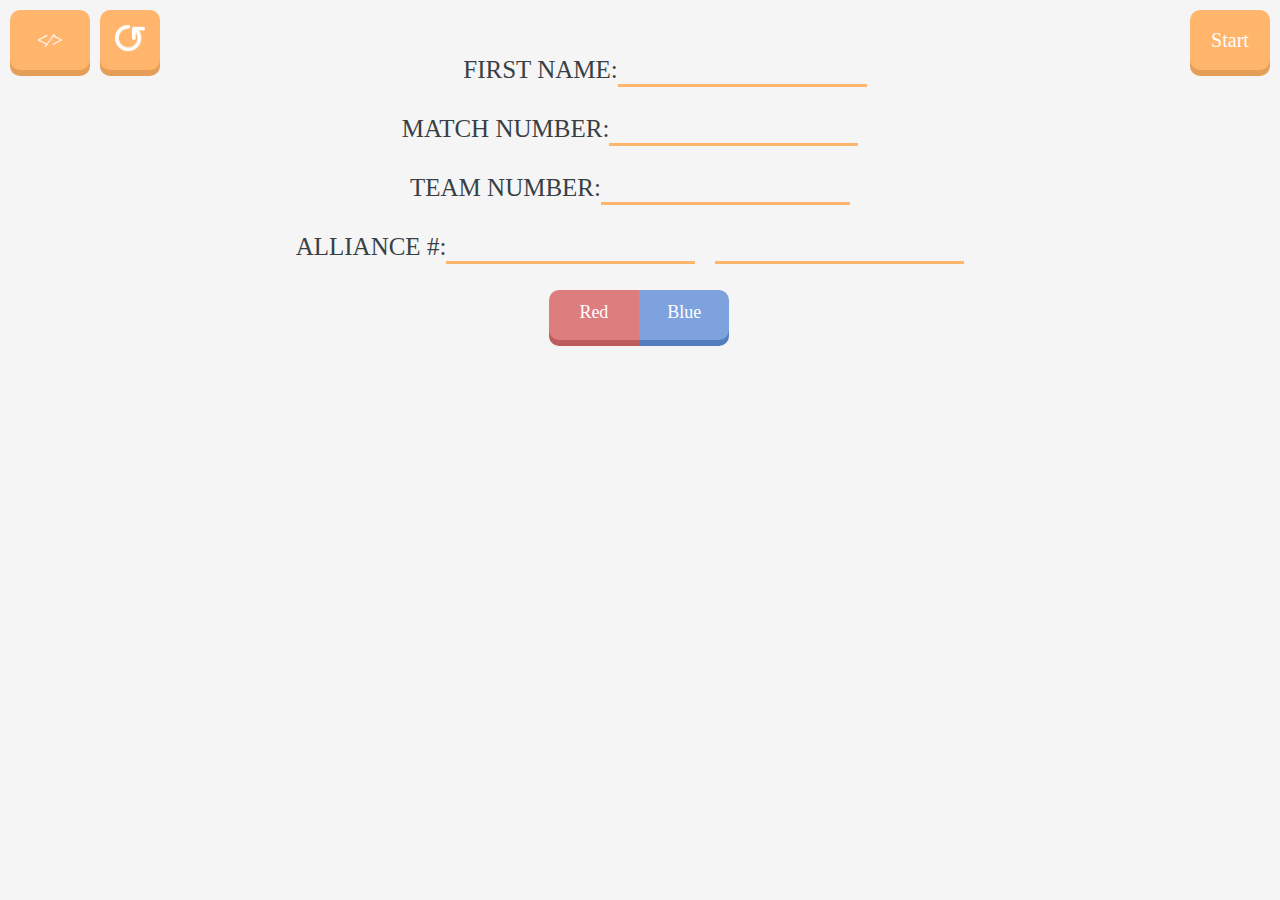
==== index.html @ 091ff0fe "Add files via upload" ====
<!DOCTYPE html>
<html>

<head>

    <link rel="stylesheet" href="style.css">
    <link rel="stylesheet" href="animate.min.css">

    <style>
        .title {
            display: inline-table;
        }

        body {
            text-align: center;
            font-size: 25px;
        }
    </style>
</head>

<body onload="setupInput()">
    <button id="demo01" href="#animatedModal" class="leftArrow" style="width: 80px">&lt;&#8725;&gt;</button>
    <button class="leftArrow" onclick="resetFields()"><img src="reset.png" width="30" height="30"></button>
    <button onclick="startGame()" class="rightArrow" style="width: 80px">Start</button>
    <br><br>
    <!--
    <div class="group">      
      <input class="matText" type="text" id="fullName" required>
      <span class="highlight"></span>
      <span class="bar"></span>
      <label>FIRST NAME</label>
    </div>
    <br><br><br>
    <div class="group">      
      <input class="matText" type="tel"  maxlength="3" required>
      <span class="highlight"></span>
      <span class="bar"></span>
      <label>MATCH NUMBER</label>
    </div>
    <br><br><br>
    <div class="group">      
      <input class="matText" type="tel"  maxlength="3" required>
      <span class="highlight"></span>
      <span class="bar"></span>
      <label>TEAM NUMBER</label>
    </div>
    <br><br><br>
    <div class="group">      
      <input class="matText" type="tel"  maxlength="3" required>
      <span class="highlight"></span>
      <span class="bar"></span>
      <label>ALLIANCE NUMBER</label>
    </div>
-->
    FIRST NAME:<input type="text" style="text-transform:lowercase;" id="fullName"></input><br><br> MATCH NUMBER:<input type="tel" id="matchNum" maxlength="3"></input><br><br> TEAM NUMBER:<input type="tel" id="teamNum" maxlength="5"></input><br><br> ALLIANCE #:<input type="tel" id="partner1" maxlength="5"></input><input type="tel" id="partner2" maxlength="5"></input> <br><br>
    <div class="buttonCheckboxes">
        <span class="redAll">
            <input type="radio" id="1" value="0" name="allColor">
            <label class="left" for="1">Red</label>
        </span>
        <span class="blueAll">
            <input type="radio" id="2" value="1" name="allColor">
            <label class="right" for="2">Blue</label>
        </span>
    </div><br><br>

    <div id="animatedModal">
        <div class="close-animatedModal">
            <button style="width: 40px; height: 40px; border-radius: 60px;"><img width="15" height="15" src="close.png"></button>
        </div>

        <div class="modal-content">
            <button onclick="clearStorage()" style="width:230px; margin-top: 40vh">Reset LocalStorage</button>
            <br><br>
            <div class="buttonCheckboxes">
                <p class="subtitle" style="display: inline">Red side: </p>
                <button onclick="changeLeft()" style="">Left</button>
                <button onclick="changeRight()" style="">Right</button>
            </div>

        </div>
    </div>
    <script src="jquery.min.js"></script>
    <script src="animatedModal.min.js"></script>
    <script src="main.js"></script>
    <script>
        $("#demo01").animatedModal({
            animatedIn: "bounceInUp",
            color: "#f5f5f5",
            animatedOut: "bounceOutDown"
        });
    </script>
</body>

</html>
---- style.css ----
/*        CSS HERE*/

   @font-face {
       font-family: titleFont;
       src: url(Fonts/AvertaBlack.otf);
   }

   @font-face {
       font-family: subtitleFont;
       src: url(Fonts/averta.otf);
   }

   .background {
       display: flex;
       justify-content: center;
       align-content: center;
       flex-direction: column;
       height: 100vh;
       width: 100vw;
       margin-bottom: 0;
       z-index: 0;

   }

   .background img {
       display: block;
       margin-left: auto;
       margin-right: auto;
       width: 64vw;
       height: 48vw;
   }

   body,
   html {
       color: #383F45;
       overflow: hidden;
       font-family: titleFont;
       background: #f5f5f5;
       margin: 0;
       -webkit-tap-highlight-color: rgba(0, 0, 0, 0);
   }

   .close-animatedModal {
       position: fixed;
       width: 60px; 
       height: 60px;
       border-radius: 60px;
       cursor: pointer;
       bottom: 7%;
       z-index: 999;
    }

   .title {
       font-size: 24px;
       text-align: center;
       margin-bottom: 10px;
       font-family: titleFont;
   }

   .subtitle {
       font-size: 18px;
       color: #ffc082;
       margin: 0;
       margin-top: -20px;
       font-family: subtitleFont
   }

   table {
       width: 100%;
       /*            border: 5px solid #dddddd;*/
       text-align: center;
   }

   button {
       font-family: titleFont;
       font-size: 20px;
       background: #FFB56B;
       color: white;
       border: none;
       border-radius: 10px;
       height: 50px;
       width: 90px;
       transform: translate(0, 0);
       transition: 0.2s;
       box-shadow: 0px 6px 0px #e59e57;
   }

   .counterButtonPlus {
       font-size: 20px;
       width: 90px;
       height: 70px;
       border-radius: 10px;
       background: #7dde7d;
       box-shadow: 0px 6px 0px #5cbe5c;
   }

   .counterButtonPlus:active {
       transform: translate(0, 3px);

       box-shadow: 0px 2px 0px #5cbe5c;
   }

   .counterButtonMinus {
       font-size: 20px;
       width: 90px;
       height: 70px;
       border-radius: 10px;
       background: #de7d7d;
       box-shadow: 0px 6px 0px #be5c5c;
   }

   .counterButtonMinus:active {
       transform: translate(0, 3px);
       box-shadow: 0px 2px 0px #be5c5c;
   }

   td {
       width: 50%;
       vertical-align: top;
   }

   button:active {
       transform: translate(0, 3px);
       box-shadow: 0px 2px 0px #e59e57;
   }

   input[type="radio"] {
       display: none;
   }

   input[type="radio"] + label {
       font-size: 20px;
       margin: 5px;
       transition: 0.2s;
       
   }

   input[type="radio"]:checked + label {
       color: #37baf8
   }

   .table-content {
       width: 50%;
       float: left;
   }

   .title-bar {
       background: white;
       width: 100%;
       height: 100px;
       display: flex;
       justify-content: center;
       align-content: center;
       flex-direction: column;
       z-index: 999;
   }

   .buttonCheckboxes input {
       display: none;
   }

   .buttonCheckboxes input + label {
       display: inline-block;
       line-height: 45px;
       font-family: subtitleFont;
       font-size: 18px;
       background: #FFB56B;
       color: white;
       border: none;
       height: 50px;
       width: 90px;
       transform: translate(0, 0);
       transition: 0.2s;
       box-shadow: 0px 6px 0px #e59e57;
       margin: -2px
   }

   .buttonCheckboxes .left {
       border-radius: 10px 0px 0px 10px;
   }

   /*
        .buttonCheckboxes input+label:active {
            transform: translate(0, 3px);
            box-shadow: 0px 3px 0px #5cbe5c;
        }
*/

   .buttonCheckboxes input:checked + label {
       transform: translate(0, 3px);
       box-shadow: 0px 3px 0px #5cbe5c;
       background: #7dde7d;
       color: white;
   }

   .buttonCheckboxes input:disabled + label {
       box-shadow: 0px 6px 0px #a3a3a3;
       background: #b4b4b4;
       color: white;
   }

   .buttonCheckboxes .left {
       border-radius: 10px 0px 0px 10px;
   }

   .buttonCheckboxes .right {
       border-radius: 0px 10px 10px 0px;
   }

   a:focus {
       outline: 0 !important;
   }

   button:focus {
       outline: 0 !important;
   }

   input:focus {
       outline: 0 !important;
   }

   input[type="text"],
   input[type="tel"] {
       background: none;
       outline: none;
       border: none;
       border-bottom: 3px solid #FFB56B;
       font-family: titleFont;
       display: inline;
       color: #383F45;
       font-size: 20px;
       margin-right: 20px
   }

   .rightArrow {
       height: 60px;
       width: 60px;
       float: right;
       margin-top: 10px;
       margin-right: 10px
   }

   .leftArrow {
       height: 60px;
       width: 60px;
       float: left;
       margin-top: 10px;
       margin-left: 10px
   }




   *,
   *:before,
   *:after {
       box-sizing: border-box;
   }

   /*
body {
  font-family: sans-serif;
  padding: 60px 20px;
}
*/

   /*
@media (min-width: 600px) {
  body {
    padding: 60px;
  }
}
*/

   .range-slider {
       margin: 0 0 0 0%;
       width: 100%;
   }

   .sliderLabel {
       float: right;
   }

   .range-slider__range {
       -webkit-appearance: none;
       box-sizing: border-box;
       width: 100%;
       height: 10px;
       border-radius: 5px;
       background: #ffd8b2;
       outline: none;
       padding: 0;
       margin: 0;
   }

   .range-slider__range::-webkit-slider-thumb {
       -webkit-appearance: none;
       appearance: none;
       width: 20px;
       height: 20px;
       border-radius: 50%;
       background: #FFB56B;
       cursor: pointer;
       -webkit-transition: background .15s ease-in-out;
       transition: background .15s ease-in-out;
   }

   .range-slider__range::-webkit-slider-thumb:hover {
       background: #1abc9c;
   }

   .range-slider__range:active::-webkit-slider-thumb {
       background: #1abc9c;
   }

   .range-slider__range::-moz-range-thumb {
       width: 20px;
       height: 20px;
       border: 0;
       border-radius: 50%;
       background: #FFB56B;
       cursor: pointer;
       -webkit-transition: background .15s ease-in-out;
       transition: background .15s ease-in-out;
   }

   .range-slider__range::-moz-range-thumb:hover {
       background: #1abc9c;
   }

   .range-slider__range:active::-moz-range-thumb {
       background: #1abc9c;
   }

   ::-moz-range-track {
       background: #ffd8b2;
       border: 0;
   }

   input::-moz-focus-inner,
   input::-moz-focus-outer {
       border: 0;
   }

   .redAll input + label {
       background: #de7d7d;
       box-shadow: 0px 6px 0px #be5c5c;
       margin: -4px;
       
   }

   .redAll input:checked + label {
       box-shadow: 0px 2px 0px #be5c5c;
       background: #de7d7d
   }

   .blueAll input + label {
       background: #7da2de;
       box-shadow: 0px 6px 0px #537dbf;
/*       margin: -2px;*/
   }

   .blueAll input:checked + label {
       box-shadow: 0px 2px 0px #537dbf;
       background: #7da2de;
   }





   /*

.group 			  { 
  position:absolute; 
  margin-bottom:50px;
left: calc(50vw - 150px);
    left: 50%
}
.matText 				{
    font-size:18px;
    padding:10px 10px 10px 5px;
    display:inline;
    width:300px;
    border:none;
    border-bottom:1px solid #757575;
    background: none;
}
.matText:focus 		{ outline:none; }


label 				 {
  color:#999; 
  font-size:18px;
  font-weight:normal;
  position:absolute;
  pointer-events:none;
  left:5px;
  top:10px;
  transition:0.2s ease all; 
  -moz-transition:0.2s ease all; 
  -webkit-transition:0.2s ease all;
}

 active state 
.matText:focus ~ label, .matText:valid ~ label 		{
  top:-20px;
  font-size:14px;
  color:#FFB56B;
}

 BOTTOM BARS ================================= 
.bar 	{ position:relative; display:block; width:300px; }
.bar:before, .bar:after 	{
  content:'';
  height:2px; 
  width:0;
  bottom:0px; 
  position:absolute;
  background:#FFB56B; 
  transition:0.2s ease all; 
  -moz-transition:0.2s ease all; 
  -webkit-transition:0.2s ease all;
}
.bar:before {
  left:50%;
}
.bar:after {
  right:50%; 
}

 active state 
.matText:focus ~ .bar:before, .matText:focus ~ .bar:after {
  width:50%;
}

 HIGHLIGHTER ================================== 
.highlight {
  position:absolute;
  height:60%; 
  width:100px; 
  top:25%; 
  left:0;
  pointer-events:none;
  opacity:0.5;
}

 active state 
.matText:focus ~ .highlight {
  -webkit-animation:inputHighlighter 0.3s ease;
  -moz-animation:inputHighlighter 0.3s ease;
  animation:inputHighlighter 0.3s ease;
}

 ANIMATIONS ================ 
@-webkit-keyframes inputHighlighter {
	from { background:#FFB56B; }
  to 	{ width:0; background:transparent; }
}
@-moz-keyframes inputHighlighter {
	from { background:#FFB56B; }
  to 	{ width:0; background:transparent; }
}
@keyframes inputHighlighter {
	from { background:#FFB56B; }
  to 	{ width:0; background:transparent; }
}*/
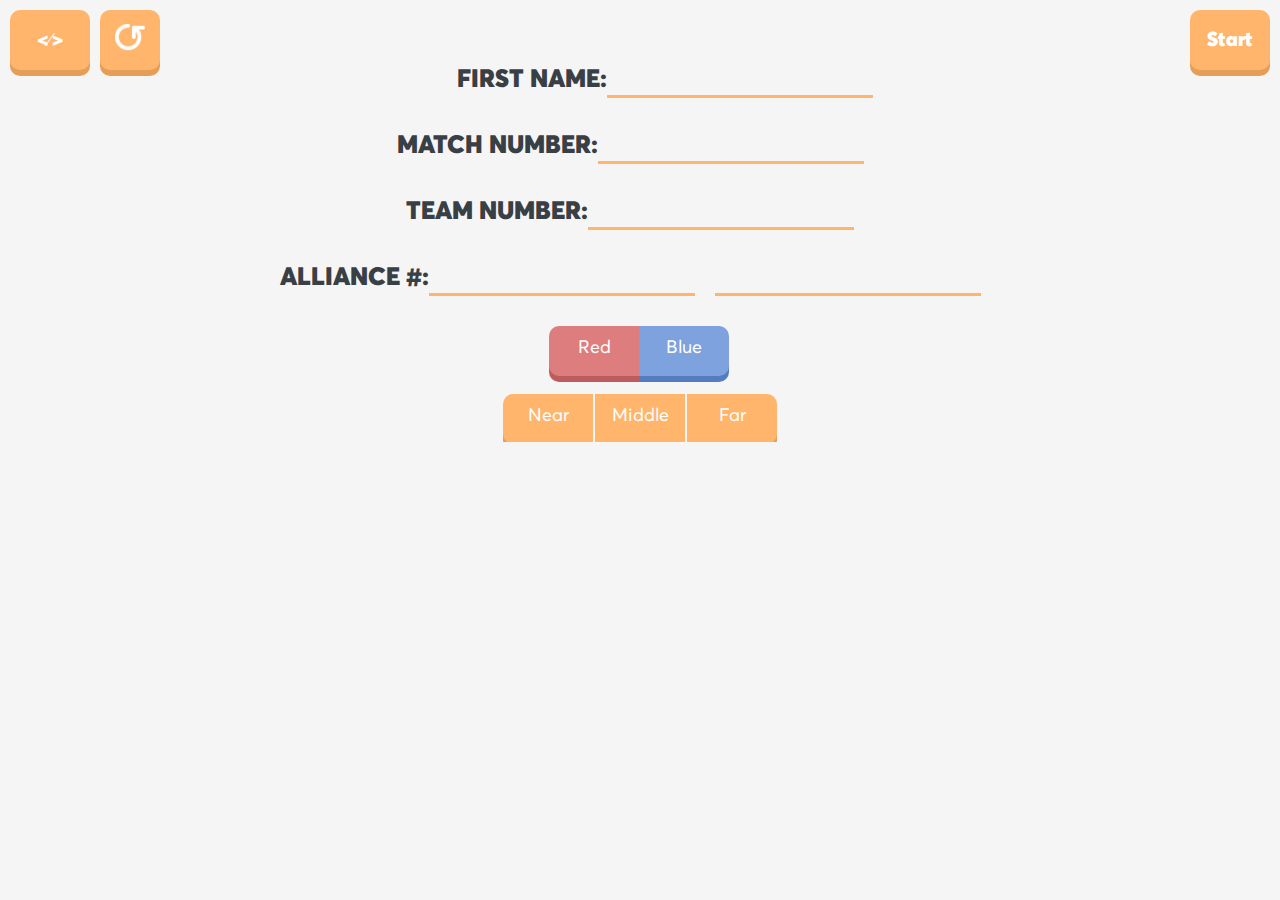
==== commit b8971a23: "changes" ====
--- a/index.html
+++ b/index.html
@@ -14,9 +14,12 @@
         body {
             text-align: center;
             font-size: 25px;
+            height: 100%;
         }
+/*        * { border: 1px solid red; }*/
     </style>
 </head>
+<script src="main.js"></script>
 
 <body onload="setupInput()">
     <button id="demo01" href="#animatedModal" class="leftArrow" style="width: 80px">&lt;&#8725;&gt;</button>
@@ -52,7 +55,10 @@
       <label>ALLIANCE NUMBER</label>
     </div>
 -->
-    FIRST NAME:<input type="text" style="text-transform:lowercase;" id="fullName"></input><br><br> MATCH NUMBER:<input type="tel" id="matchNum" maxlength="3"></input><br><br> TEAM NUMBER:<input type="tel" id="teamNum" maxlength="5"></input><br><br> ALLIANCE #:<input type="tel" id="partner1" maxlength="5"></input><input type="tel" id="partner2" maxlength="5"></input> <br><br>
+    FIRST NAME:<input type="text" style="text-transform:lowercase;" id="fullName"></input><br><br> 
+    MATCH NUMBER:<input type="tel" id="matchNum" maxlength="3"></input><br><br> 
+    TEAM NUMBER:<input type="tel" id="teamNum" maxlength="5"></input><br><br> 
+    ALLIANCE #:<input type="tel" id="partner1" maxlength="5"></input><input type="tel" id="partner2" maxlength="5"></input> <br><br>
     <div class="buttonCheckboxes">
         <span class="redAll">
             <input type="radio" id="1" value="0" name="allColor">
@@ -62,7 +68,15 @@
             <input type="radio" id="2" value="1" name="allColor">
             <label class="right" for="2">Blue</label>
         </span>
-    </div><br><br>
+    </div><br>
+    <div class="buttonCheckboxes" style="margin-top: -10px">
+        <input type="radio" id="3" value="0" name="fieldStartPos">
+        <label class="left" for="3">Near</label>
+        <input type="radio" id="4" value="1" name="fieldStartPos">
+        <label for="4">Middle</label>
+        <input type="radio" id="5" value="2" name="fieldStartPos">
+        <label class="right" for="5">Far</label>
+    </div>
 
     <div id="animatedModal">
         <div class="close-animatedModal">
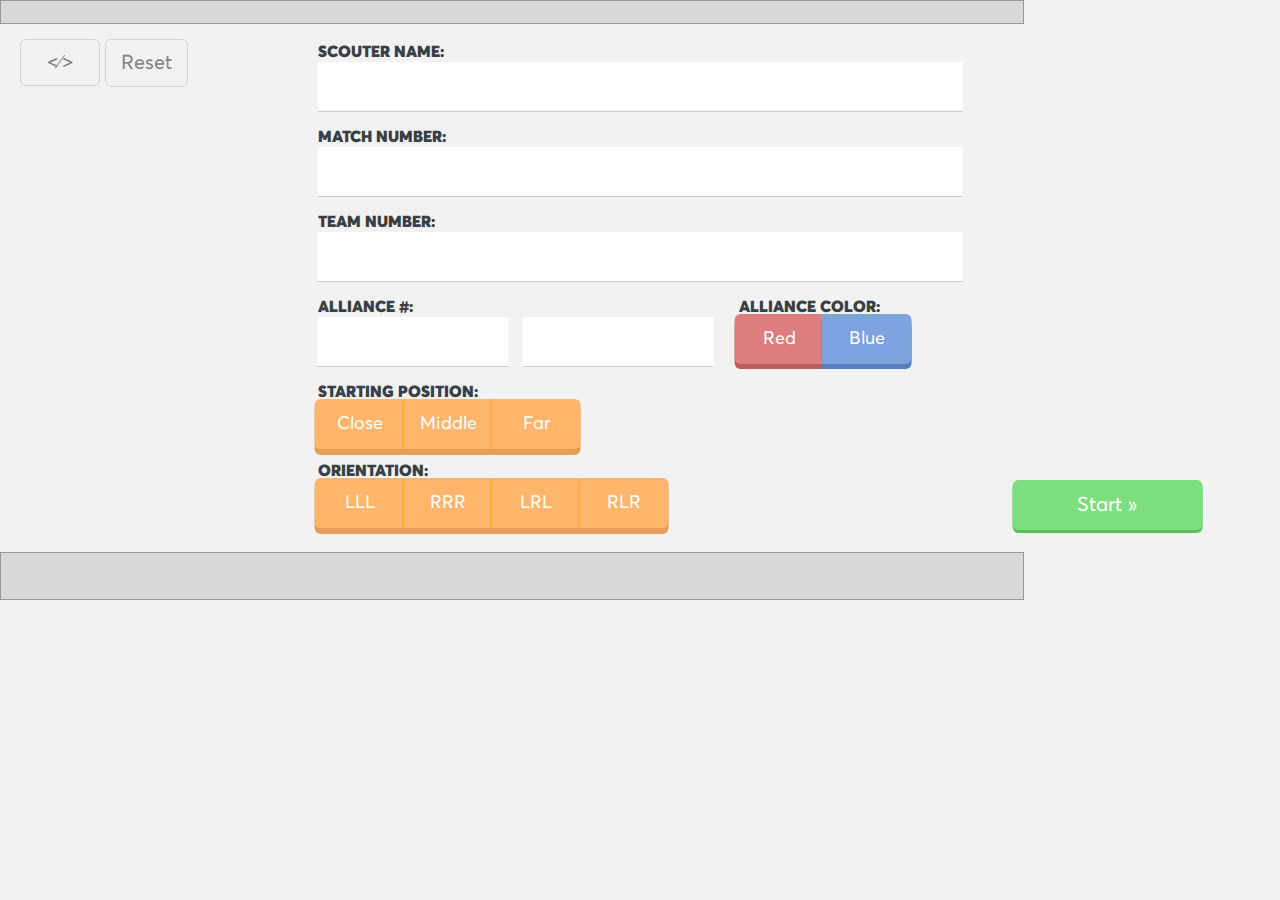
==== commit a330bb68: "styling changes to be more prettyful" ====
--- a/index.html
+++ b/index.html
@@ -3,8 +3,8 @@
 
 <head>
 
+    <link rel="stylesheet" href="animate-bounceIn.css">    
     <link rel="stylesheet" href="style.css">
-    <link rel="stylesheet" href="animate.min.css">
 
     <style>
         .title {
@@ -22,88 +22,100 @@
 <script src="main.js"></script>
 
 <body onload="setupInput()">
-    <button id="demo01" href="#animatedModal" class="leftArrow" style="width: 80px">&lt;&#8725;&gt;</button>
-    <button class="leftArrow" onclick="resetFields()"><img src="reset.png" width="30" height="30"></button>
-    <button onclick="startGame()" class="rightArrow" style="width: 80px">Start</button>
-    <br><br>
-    <!--
-    <div class="group">      
-      <input class="matText" type="text" id="fullName" required>
-      <span class="highlight"></span>
-      <span class="bar"></span>
-      <label>FIRST NAME</label>
-    </div>
-    <br><br><br>
-    <div class="group">      
-      <input class="matText" type="tel"  maxlength="3" required>
-      <span class="highlight"></span>
-      <span class="bar"></span>
-      <label>MATCH NUMBER</label>
-    </div>
-    <br><br><br>
-    <div class="group">      
-      <input class="matText" type="tel"  maxlength="3" required>
-      <span class="highlight"></span>
-      <span class="bar"></span>
-      <label>TEAM NUMBER</label>
-    </div>
-    <br><br><br>
-    <div class="group">      
-      <input class="matText" type="tel"  maxlength="3" required>
-      <span class="highlight"></span>
-      <span class="bar"></span>
-      <label>ALLIANCE NUMBER</label>
-    </div>
--->
-    FIRST NAME:<input type="text" style="text-transform:lowercase;" id="fullName"></input><br><br> 
-    MATCH NUMBER:<input type="tel" id="matchNum" maxlength="3"></input><br><br> 
-    TEAM NUMBER:<input type="tel" id="teamNum" maxlength="5"></input><br><br> 
-    ALLIANCE #:<input type="tel" id="partner1" maxlength="5"></input><input type="tel" id="partner2" maxlength="5"></input> <br><br>
-    <div class="buttonCheckboxes">
-        <span class="redAll">
-            <input type="radio" id="1" value="0" name="allColor">
-            <label class="left" for="1">Red</label>
-        </span>
-        <span class="blueAll">
-            <input type="radio" id="2" value="1" name="allColor">
-            <label class="right" for="2">Blue</label>
-        </span>
-    </div><br>
-    <div class="buttonCheckboxes" style="margin-top: -10px">
-        <input type="radio" id="3" value="0" name="fieldStartPos">
-        <label class="left" for="3">Near</label>
-        <input type="radio" id="4" value="1" name="fieldStartPos">
-        <label for="4">Middle</label>
-        <input type="radio" id="5" value="2" name="fieldStartPos">
-        <label class="right" for="5">Far</label>
+    <div class="modalShade"></div>
+
+    <button id="demo01" href="#animatedModal" class="leftArrow settings" style="width: 80px">&lt;&#8725;&gt;</button>
+    <button class="leftArrow clearAll" onclick="resetFields()">Reset</button>
+    <div class="preMatch">
+        <label for="fullName">SCOUTER NAME:</label>
+        <input type="text" id="fullName"></input>
+
+        <label for="matchNum">MATCH NUMBER:</label>
+        <input type="text" id="matchNum" maxlength="3"></input>
+
+        <label for="teamNum">TEAM NUMBER:</label>
+        <input type="tel" id="teamNum" maxlength="5"></input>
+
+        <div class="twoThirds">
+            <label for="partner1">ALLIANCE #:</label><br/>
+            <input type="tel" id="partner1" maxlength="5"></input>
+            <input type="tel" id="partner2" maxlength="5"></input>
+        </div>
+
+        <div class="oneThird buttonCheckboxes">
+            ALLIANCE COLOR:
+            <br>
+            <span class="redAll">
+                <input type="radio" id="1" value="0" name="allColor">
+                <label class="left" for="1">Red</label>
+            </span>
+            <span class="blueAll">
+                <input type="radio" id="2" value="1" name="allColor">
+                <label class="right" for="2">Blue</label>
+            </span>
+        </div>
+        <div class="clear"></div>
+
+        <div class="buttonCheckboxes">
+            STARTING POSITION:
+            <br>
+            <input type="radio" id="3" value="0" name="fieldStartPos">
+            <label class="left" for="3">Close</label>
+            
+            <input type="radio" id="4" value="1" name="fieldStartPos">
+            <label for="4">Middle</label>
+
+            <input type="radio" id="5" value="2" name="fieldStartPos">
+            <label class="right" for="5">Far</label>
+        </div>
+
+        <div class="buttonCheckboxes">
+          ORIENTATION:
+          <br>
+          <input type="radio" id="6" value="0" type="radio" name="orientation">
+          <label class="left" for="6">LLL</label>
+          <input type="radio" id="7" value="1" type="radio" name="orientation">
+          <label for="7">RRR</label>
+          <input type="radio" id="8" value="2" type="radio" name="orientation">
+          <label for="8">LRL</label>
+          <input type="radio" id="9" value="3" type="radio" name="orientation">
+          <label class="right" for="9">RLR</label>
+        </div>
+
+        <div class="clear"></div>
+        <button onclick="startGame()" class="startButton">Start &raquo;</button>
     </div>
 
     <div id="animatedModal">
         <div class="close-animatedModal">
-            <button style="width: 40px; height: 40px; border-radius: 60px;"><img width="15" height="15" src="close.png"></button>
+            <button style="width: 40px; height: 40px; border-radius: 60px;">&times;</button>
         </div>
 
         <div class="modal-content">
-            <button onclick="clearStorage()" style="width:230px; margin-top: 40vh">Reset LocalStorage</button>
+            <button onclick="clearStorage()" style="width:230px;" class="resetFieldsButton">Reset LocalStorage</button>
             <br><br>
             <div class="buttonCheckboxes">
-                <p class="subtitle" style="display: inline">Red side: </p>
-                <button onclick="changeLeft()" style="">Left</button>
-                <button onclick="changeRight()" style="">Right</button>
-            </div>
-
+                RED DRIVER STATION
+                <br>
+                <input type="radio" id="redDSLeft" value="0" type="radio" name="changeDriverStation" 
+                   onclick="changeLeft()">
+                <label class="left" for="redDSLeft">Left</label>
+                <input type="radio" id="redDSRight" value="1" type="radio" name="changeDriverStation" 
+                   onclick="changeRight()">
+                <label class="right" for="redDSRight">Right</label>
+          </div>
         </div>
     </div>
     <script src="jquery.min.js"></script>
-    <script src="animatedModal.min.js"></script>
+    <!--<script src="animatedModal.min.js"></script>-->
     <script src="main.js"></script>
-    <script>
-        $("#demo01").animatedModal({
-            animatedIn: "bounceInUp",
-            color: "#f5f5f5",
-            animatedOut: "bounceOutDown"
-        });
-    </script>
+<script>
+  $('#demo01, .close-animatedModal, #redDSLeft, #redDSRight, .resetFieldsButton, .modalShade').click(function() {
+    $('#demo01').toggleClass('active');
+    $('.modalShade').toggleClass('active');
+    $('#animatedModal').toggleClass('active animated bounceIn');
+  });
+</script>
 </body>
 
 </html>--- a/style.css
+++ b/style.css
@@ -1,467 +1,487 @@
-   /*        CSS HERE*/
-
-   @font-face {
-       font-family: titleFont;
-       src: url(Fonts/AvertaBlack.otf);
-   }
-
-   @font-face {
-       font-family: subtitleFont;
-       src: url(Fonts/averta.otf);
-   }
-
-   .background {
-       display: flex;
-       justify-content: center;
-       align-content: center;
-       flex-direction: column;
-       height: 100vh;
-       width: 100vw;
-       margin-bottom: 0;
-       z-index: 0;
-
-   }
-
-   .background img {
-       display: block;
-       margin-left: auto;
-       margin-right: auto;
-       width: 64vw;
-       height: 48vw;
-   }
-
-   body,
-   html {
-       color: #383F45;
-       overflow: hidden;
-       font-family: titleFont;
-       background: #f5f5f5;
-       margin: 0;
-       -webkit-tap-highlight-color: rgba(0, 0, 0, 0);
-   }
-
-   .close-animatedModal {
-       position: fixed;
-       width: 60px; 
-       height: 60px;
-       border-radius: 60px;
-       cursor: pointer;
-       bottom: 7%;
-       z-index: 999;
-    }
-
-   .title {
-       font-size: 24px;
-       text-align: center;
-       margin-bottom: 10px;
-       font-family: titleFont;
-   }
-
-   .subtitle {
-       font-size: 18px;
-       color: #ffc082;
-       margin: 0;
-       margin-top: -20px;
-       font-family: subtitleFont
-   }
-
-   table {
-       width: 100%;
-       /*            border: 5px solid #dddddd;*/
-       text-align: center;
-   }
-
-   button {
-       font-family: titleFont;
-       font-size: 20px;
-       background: #FFB56B;
-       color: white;
-       border: none;
-       border-radius: 10px;
-       height: 50px;
-       width: 90px;
-       transform: translate(0, 0);
-       transition: 0.2s;
-       box-shadow: 0px 6px 0px #e59e57;
-   }
-
-   .counterButtonPlus {
-       font-size: 20px;
-       width: 90px;
-       height: 70px;
-       border-radius: 10px;
-       background: #7dde7d;
-       box-shadow: 0px 6px 0px #5cbe5c;
-   }
-
-   .counterButtonPlus:active {
-       transform: translate(0, 3px);
-
-       box-shadow: 0px 2px 0px #5cbe5c;
-   }
-
-   .counterButtonMinus {
-       font-size: 20px;
-       width: 90px;
-       height: 70px;
-       border-radius: 10px;
-       background: #de7d7d;
-       box-shadow: 0px 6px 0px #be5c5c;
-   }
-
-   .counterButtonMinus:active {
-       transform: translate(0, 3px);
-       box-shadow: 0px 2px 0px #be5c5c;
-   }
-
-   td {
-       width: 50%;
-       vertical-align: top;
-   }
-
-   button:active {
-       transform: translate(0, 3px);
-       box-shadow: 0px 2px 0px #e59e57;
-   }
-
-   input[type="radio"] {
-       display: none;
-   }
-
-   input[type="radio"] + label {
-       font-size: 20px;
-       margin: 5px;
-       transition: 0.2s;
-       
-   }
-
-   input[type="radio"]:checked + label {
-       color: #37baf8
-   }
-
-   .table-content {
-       width: 50%;
-       float: left;
-   }
-
-   .title-bar {
-       background: white;
-       width: 100%;
-       height: 100px;
-       display: flex;
-       justify-content: center;
-       align-content: center;
-       flex-direction: column;
-       z-index: 999;
-   }
-
-   .buttonCheckboxes input {
-       display: none;
-   }
-
-   .buttonCheckboxes input + label {
-       display: inline-block;
-       line-height: 45px;
-       font-family: subtitleFont;
-       font-size: 18px;
-       background: #FFB56B;
-       color: white;
-       border: none;
-       height: 50px;
-       width: 90px;
-       transform: translate(0, 0);
-       transition: 0.2s;
-       box-shadow: 0px 6px 0px #e59e57;
-       margin: -2px
-   }
-
-   .buttonCheckboxes .left {
-       border-radius: 10px 0px 0px 10px;
-   }
-
-   /*
-        .buttonCheckboxes input+label:active {
-            transform: translate(0, 3px);
-            box-shadow: 0px 3px 0px #5cbe5c;
-        }
-*/
-
-   .buttonCheckboxes input:checked + label {
-       transform: translate(0, 3px);
-       box-shadow: 0px 3px 0px #5cbe5c;
-       background: #7dde7d;
-       color: white;
-   }
-
-   .buttonCheckboxes input:disabled + label {
-       box-shadow: 0px 6px 0px #a3a3a3;
-       background: #b4b4b4;
-       color: white;
-   }
-
-   .buttonCheckboxes .left {
-       border-radius: 10px 0px 0px 10px;
-   }
-
-   .buttonCheckboxes .right {
-       border-radius: 0px 10px 10px 0px;
-   }
-
-   a:focus {
-       outline: 0 !important;
-   }
-
-   button:focus {
-       outline: 0 !important;
-   }
-
-   input:focus {
-       outline: 0 !important;
-   }
-
-   input[type="text"],
-   input[type="tel"] {
-       background: none;
-       outline: none;
-       border: none;
-       border-bottom: 3px solid #FFB56B;
-       font-family: titleFont;
-       display: inline;
-       color: #383F45;
-       font-size: 20px;
-       margin-right: 20px
-   }
-
-   .rightArrow {
-       height: 60px;
-       width: 60px;
-       float: right;
-       margin-top: 10px;
-       margin-right: 10px
-   }
-
-   .leftArrow {
-       height: 60px;
-       width: 60px;
-       float: left;
-       margin-top: 10px;
-       margin-left: 10px
-   }
-
-
-
-
-   *,
-   *:before,
-   *:after {
-       box-sizing: border-box;
-   }
-
-   /*
+
+/* ------------------ */
+/*   GLOBAL STYLES    */
+/* ------------------ */
+
+@font-face {
+  font-family: titleFont;
+  src: url(Fonts/AvertaBlack.otf);
+}
+
+@font-face {
+  font-family: subtitleFont;
+  src: url(Fonts/averta.otf);
+}
+
+*,
+*:before,
+*:after {
+  box-sizing: border-box;
+}
+a:focus {
+  outline: 0 !important;
+}
+
+html {
+  background: url('frame.png') #f2f2f2 no-repeat;
+}
+
 body {
-  font-family: sans-serif;
-  padding: 60px 20px;
-}
-*/
-
-   /*
-@media (min-width: 600px) {
-  body {
-    padding: 60px;
-  }
-}
-*/
-
-   .range-slider {
-       margin: 0 0 0 0%;
-       width: 100%;
-   }
-
-   .sliderLabel {
-       float: right;
-   }
-
-   .range-slider__range {
-       -webkit-appearance: none;
-       box-sizing: border-box;
-       width: 100%;
-       height: 10px;
-       border-radius: 5px;
-       background: #ffd8b2;
-       outline: none;
-       padding: 0;
-       margin: 0;
-   }
-
-   .range-slider__range::-webkit-slider-thumb {
-       -webkit-appearance: none;
-       appearance: none;
-       width: 20px;
-       height: 20px;
-       border-radius: 50%;
-       background: #FFB56B;
-       cursor: pointer;
-       -webkit-transition: background .15s ease-in-out;
-       transition: background .15s ease-in-out;
-   }
-
-   .range-slider__range::-webkit-slider-thumb:hover {
-       background: #1abc9c;
-   }
-
-   .range-slider__range:active::-webkit-slider-thumb {
-       background: #1abc9c;
-   }
-
-   .range-slider__range::-moz-range-thumb {
-       width: 20px;
-       height: 20px;
-       border: 0;
-       border-radius: 50%;
-       background: #FFB56B;
-       cursor: pointer;
-       -webkit-transition: background .15s ease-in-out;
-       transition: background .15s ease-in-out;
-   }
-
-   .range-slider__range::-moz-range-thumb:hover {
-       background: #1abc9c;
-   }
-
-   .range-slider__range:active::-moz-range-thumb {
-       background: #1abc9c;
-   }
-
-   ::-moz-range-track {
-       background: #ffd8b2;
-       border: 0;
-   }
-
-   input::-moz-focus-inner,
-   input::-moz-focus-outer {
-       border: 0;
-   }
-
-   .redAll input + label {
-       background: #de7d7d;
-       box-shadow: 0px 6px 0px #be5c5c;
-       margin: -4px;
-       
-   }
-
-   .redAll input:checked + label {
-       box-shadow: 0px 2px 0px #be5c5c;
-       background: #de7d7d
-   }
-
-   .blueAll input + label {
-       background: #7da2de;
-       box-shadow: 0px 6px 0px #537dbf;
-/*       margin: -2px;*/
-   }
-
-   .blueAll input:checked + label {
-       box-shadow: 0px 2px 0px #537dbf;
-       background: #7da2de;
-   }
-
-
-
-
-
-   /*
-
-.group 			  { 
-  position:absolute; 
-  margin-bottom:50px;
-left: calc(50vw - 150px);
-    left: 50%
-}
-.matText 				{
-    font-size:18px;
-    padding:10px 10px 10px 5px;
-    display:inline;
-    width:300px;
-    border:none;
-    border-bottom:1px solid #757575;
-    background: none;
-}
-.matText:focus 		{ outline:none; }
-
-
-label 				 {
-  color:#999; 
-  font-size:18px;
-  font-weight:normal;
-  position:absolute;
-  pointer-events:none;
-  left:5px;
-  top:10px;
-  transition:0.2s ease all; 
-  -moz-transition:0.2s ease all; 
-  -webkit-transition:0.2s ease all;
-}
-
- active state 
-.matText:focus ~ label, .matText:valid ~ label 		{
-  top:-20px;
-  font-size:14px;
-  color:#FFB56B;
-}
-
- BOTTOM BARS ================================= 
-.bar 	{ position:relative; display:block; width:300px; }
-.bar:before, .bar:after 	{
-  content:'';
-  height:2px; 
-  width:0;
-  bottom:0px; 
-  position:absolute;
-  background:#FFB56B; 
-  transition:0.2s ease all; 
-  -moz-transition:0.2s ease all; 
-  -webkit-transition:0.2s ease all;
-}
-.bar:before {
-  left:50%;
-}
-.bar:after {
-  right:50%; 
-}
-
- active state 
-.matText:focus ~ .bar:before, .matText:focus ~ .bar:after {
-  width:50%;
-}
-
- HIGHLIGHTER ================================== 
-.highlight {
-  position:absolute;
-  height:60%; 
-  width:100px; 
-  top:25%; 
-  left:0;
-  pointer-events:none;
-  opacity:0.5;
-}
-
- active state 
-.matText:focus ~ .highlight {
-  -webkit-animation:inputHighlighter 0.3s ease;
-  -moz-animation:inputHighlighter 0.3s ease;
-  animation:inputHighlighter 0.3s ease;
-}
-
- ANIMATIONS ================ 
-@-webkit-keyframes inputHighlighter {
-	from { background:#FFB56B; }
-  to 	{ width:0; background:transparent; }
-}
-@-moz-keyframes inputHighlighter {
-	from { background:#FFB56B; }
-  to 	{ width:0; background:transparent; }
-}
-@keyframes inputHighlighter {
-	from { background:#FFB56B; }
-  to 	{ width:0; background:transparent; }
-}*/+  color: #383F45;
+  overflow: hidden;
+  font-family: titleFont;
+  -webkit-tap-highlight-color: rgba(0, 0, 0, 0);
+  text-align: center;
+  font-size: 20px;
+  margin: 39px 20px 63px 20px;
+}
+
+.clear { clear: both; }
+
+
+/* TABLE STYLES */
+/*
+table {
+  width: 100%;
+  text-align: center;
+}
+td {
+  width: 50%;
+  vertical-align: top;
+}
+.table-content {
+  width: 50%;
+  float: left;
+}*/
+
+/* INPUT STYLES */
+input[type="radio"] {
+  display: none;
+}
+
+input[type="radio"] + label {
+  font-size: 20px;
+  margin: 5px;
+  transition: 0.2s;
+  text-align: center;       
+}
+
+input[type="radio"]:checked + label {
+  color: #37baf8;
+}
+
+input:focus {
+  outline: 0 !important;
+}
+
+input::-moz-focus-inner,
+input::-moz-focus-outer {
+  border: 0;
+}
+
+input[type="text"],
+input[type="tel"] {
+  background: none;
+  background: white;
+  height: 50px;
+  padding: 5px;
+  outline: none;
+  border: none;
+  border-bottom: 1px solid #ccc;
+  font-family: subtitleFont;
+  display: inline;
+  color: #383F45;
+  font-size: 20px;
+  width: 100%;
+  margin-bottom:15px;
+}
+
+/* BUTTON STYLES */
+button {
+  font-family: subtitleFont;
+  font-size: 20px;
+  background: #FFB56B;
+  color: white;
+  border: none;
+  border-radius: 6px;
+  height: 50px;
+  width: 90px;
+  transform: translate(0, 0);
+  transition: 0.2s;
+  box-shadow: 0px 6px 0px #e59e57;
+}
+button:active {
+  transform: translate(0, 3px);
+  box-shadow: 0px 2px 0px #e59e57;
+}
+button:focus {
+  outline: 0 !important;
+}
+
+.buttonCheckboxes {
+  margin-bottom: 15px;
+}
+
+.buttonCheckboxes input {
+  display: none;
+}
+
+/* DEFAULT ORANGE BUTTON */
+.buttonCheckboxes input + label {
+  display: inline-block;
+  line-height: 50px;
+  font-family: subtitleFont;
+  font-size: 18px;
+  background: #FFB56B;
+  color: white;
+  border: none;
+  height: 50px;
+  width: 90px;
+  transform: translate(0, 0);
+  transition: 0.2s;
+  box-shadow: 0px 6px 0px #e59e57;
+  margin: -3px;
+  border-left: 1px solid orange;
+}
+
+.buttonCheckboxes input:checked + label {
+  transform: translate(0, 3px);
+  box-shadow: 0px 3px 0px #fd9b39;
+  background: #fd9b39;
+  color: white;
+}
+.buttonCheckboxes input:disabled + label {
+  box-shadow: 0px 6px 0px #a3a3a3;
+  background: #b4b4b4;
+  color: white;
+}
+
+.buttonCheckboxes .left {
+  border-radius: 6px 0px 0px 6px;
+  border-left: none;
+}
+
+.buttonCheckboxes .right {
+  border-radius: 0px 6px 6px 0px;
+}
+
+/*RED BUTTON */
+.buttonCheckboxes .redAll input + label {
+  background: #de7d7d;
+  box-shadow: 0px 5px 0px #be5c5c;
+  margin: -4px;
+  border-left: none;
+
+}
+
+.buttonCheckboxes .redAll input:checked + label {
+  box-shadow: 0px 2px 0px #be5c5c;
+  background: #de7d7d;
+  background: #be5c5c;
+}
+
+/* BLUE BUTTON */
+.buttonCheckboxes .blueAll input + label {
+  background: #7da2de;
+  box-shadow: 0px 5px 0px #537dbf;
+  border-left: none;
+}
+
+.buttonCheckboxes .blueAll input:checked + label {
+  box-shadow: 0px 2px 0px #537dbf;
+  background: #7da2de;
+  background: #537dbf;
+}
+
+/* ------------------ */
+/* MAIN SCREEN STYLES */
+/* ------------------ */
+
+.background {
+   display: flex;
+   justify-content: center;
+   align-content: center;
+   flex-direction: column;
+   height: 100vh;
+   width: 100vw;
+   margin-bottom: 0;
+   z-index: 0;
+}
+
+.background img {
+   display: block;
+   margin: 55px auto 0;
+   width: 80vw; 
+   height: 40vw;
+ }
+
+ #picCanvas {
+  position: fixed; 
+  z-index: 99;
+}
+
+/* ------------------ */
+/*   MODAL WINDOWS    */
+/* ------------------ */
+
+.modalShade {
+  position: fixed;
+  width: 100%;
+  height: 100%;
+  top: 0%;
+  left: 0%;
+  background-color: rgba(33, 33, 33, 0.6);
+  overflow-y: auto;
+  z-index: -1;
+  display: none;
+}
+.modalShade.active {
+  z-index: 100;
+  display: block;
+}
+#animatedModal {
+  background: white;
+  padding: 55px 55px 30px 30px;
+  text-align: left;
+  font-size: 16px;
+  z-index: -1;
+  opacity: 0;
+  display: none;
+  box-shadow: 1px 3px 3px rgba(0,0,0,0.3);
+  -webkit-animation-duration: 575ms;
+  animation-duration: 575ms;
+}
+#animatedModal.active {
+  z-index: 9999;
+  opacity: 1;
+  display: block;
+  position: absolute;
+  top: 50%;
+  left: 50%;
+  transform: translate(-50%,-50%);
+}
+.close-animatedModal {
+  position: absolute;
+  width: 40px;
+  height: 50px;
+  cursor: pointer;
+  top: 5px;
+  right: 5px;
+  text-align: center;
+}
+.close-animatedModal button {
+  width: 40px;
+  height: 50px;
+  border-radius: 60px;
+  color: #FFB56B;
+  background: none;
+  box-shadow: none;
+}
+.close-animatedModal button:active {
+  box-shadow: none;
+}
+
+/* TYPOGRAPHY STYLES */
+.title {
+  font-size: 24px;
+  text-align: center;
+  margin-bottom: 10px;
+  font-family: titleFont;
+}
+
+.subtitle {
+  font-size: 18px;
+  color: #ffc082;
+  margin: 0;
+  margin-top: -20px;
+  font-family: subtitleFont
+}
+
+
+/* ------------------ */
+/*   SET UP SCREEN   */
+/* ----------------- */
+
+
+button.clearAll {
+  height: 48px;
+  float: left;
+  background: #f2f2f2;
+  color: grey;
+  border: 1px solid lightgrey;
+  padding: 10px 15px;
+  margin-left: 5px;
+  width: auto;
+  box-shadow: none;
+}
+
+button.startButton {
+  box-shadow: 0px 3px 0px #5cbe5c;
+  background: #7dde7d;
+  width: auto;
+  padding: 0 65px;
+  position: absolute;
+  right: -240px;
+  height: 50px;
+  bottom: 10px;
+}
+
+.preMatch {
+  width: 52%;
+  text-align: left;
+  font-size: 16px;
+  position: relative;
+  float: left;
+  left: 50%;
+  top: -45px;
+  transform: translateX(-50%);
+  clear: both;
+}
+input#partner1, input#partner2 { width: 47%; }
+input#partner1 { margin-right: 10px; }
+
+
+.twoThirds {
+  float: left;
+  width: 63%;
+  margin-right: 15px;
+}
+.oneThird {
+  float: left;
+  max-width: 37%;
+}
+
+.settings { 
+  width: 80px;
+  height: 60px;
+  float: left;
+  box-shadow: none;
+  background: #f2f2f2;
+  color: grey;
+  border: 1px solid lightgrey;
+  font-family: subtitleFont;
+  height: auto;
+  padding: 10px;
+}
+.settings.active {
+  background: #FFB56B;
+  color: white;
+}
+
+/* ----------------- */
+/*  MAIN MAP SCREEN  */
+/* ----------------- */
+
+body.mapScreen {
+  margin: 0;
+}
+
+.title-bar {
+  position: absolute;
+   width: 100%;
+   z-index: 99;
+   margin-top: 45px;
+}
+
+body.mapScreen .modalShade {
+  background: rgba(33,33,33,0.3);
+}
+
+body.mapScreen #animatedModal {
+  -webkit-animation-duration: 0.3s;
+  animation-duration: 0.3s;
+}
+
+body.mapScreen #animatedModal:before {
+  content: none;
+}
+
+body.mapScreen #animatedModal.active {
+  z-index:9999;
+  opacity: 1;
+  display: block;
+  position: absolute;
+  top: 50%;
+  left: 50%;
+  transform: translate(-50%,-50%);
+  padding: 30px;
+}
+
+body.mapScreen p.title {
+  font-family: titleFont;
+  font-size: 18px;
+  margin-bottom: 5px;
+  text-align: left;
+}
+
+.saveButton {
+  position: relative;
+  background: #7dde7d;
+  box-shadow: 0px 3px 0px #5cbe5c;
+  width: 100%;
+  top: auto;
+  right: auto;
+  color: white !important;
+  margin-top: 20px;
+}
+.saveButton button { 
+  color: white; 
+  width: auto; 
+}
+
+/* ----------------- */
+/*     POST GAME     */
+/* ----------------- */
+
+#closePost {
+  height: 48px;
+  float: left;
+  background: #f2f2f2;
+  color: grey;
+  border: 1px solid lightgrey;
+  padding: 10px 15px;
+  margin-left: 5px;
+  width: auto;
+  box-shadow: none;
+}
+
+.postGame {
+  margin-top: 35px;
+}
+
+.switch { 
+  width: 60%;
+  margin: 20px auto; 
+}
+
+.switch label span {
+  display: inline-block;
+  margin-left: 110px;
+  width: 450px;
+  text-align: left;
+  margin-top: 10px;
+  font-family: subtitleFont;
+}
+
+.qrButton {
+  font-family: subtitleFont;
+  font-size: 20px;
+  box-shadow: 0px 3px 0px #5cbe5c;
+  background: #7dde7d;
+  color: white;
+  border: none;
+  border-radius: 6px;
+  height: 50px;
+  width: 280px;
+  display: block;
+  transform: translate(0, 0);
+  transition: 0.2s;
+  padding: 15px 20px 50px 20px;
+  text-decoration: none;
+  margin: 30px auto 20px;
+}
+
+.qrButton img { 
+  vertical-align: middle;
+  margin-right: 5px;
+}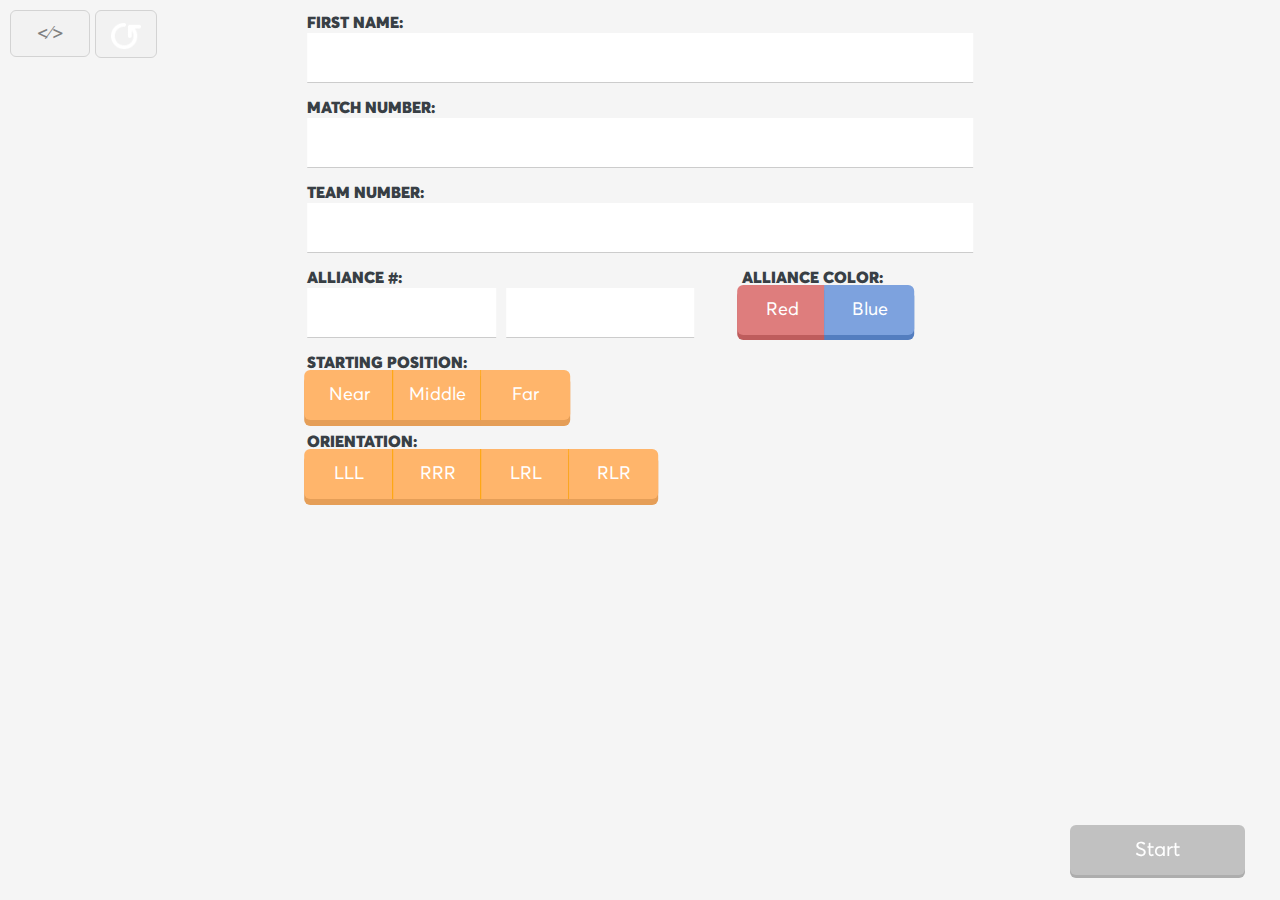
==== commit ca7277c3: "before seneca" ====
--- a/index.html
+++ b/index.html
@@ -3,8 +3,8 @@
 
 <head>
 
-    <link rel="stylesheet" href="animate-bounceIn.css">    
     <link rel="stylesheet" href="style.css">
+    <link rel="stylesheet" href="animate.min.css">
 
     <style>
         .title {
@@ -21,30 +21,19 @@
 </head>
 <script src="main.js"></script>
 
-<body onload="setupInput()">
-    <div class="modalShade"></div>
-
+<body onload="setupInput()" class="setupScreen">
     <button id="demo01" href="#animatedModal" class="leftArrow settings" style="width: 80px">&lt;&#8725;&gt;</button>
-    <button class="leftArrow clearAll" onclick="resetFields()">Reset</button>
+    <button class="leftArrow clearAll" onclick="resetFields()"><img src="reset.png" width="30" height="30"></button>
     <div class="preMatch">
-        <label for="fullName">SCOUTER NAME:</label>
-        <input type="text" id="fullName"></input>
-
-        <label for="matchNum">MATCH NUMBER:</label>
-        <input type="text" id="matchNum" maxlength="3"></input>
-
-        <label for="teamNum">TEAM NUMBER:</label>
-        <input type="tel" id="teamNum" maxlength="5"></input>
-
+        FIRST NAME:<input type="text" style="text-transform:lowercase;" id="fullName"></input>
+        MATCH NUMBER:<input type="tel" id="matchNum" maxlength="3"></input>
+        TEAM NUMBER:<input type="tel" id="teamNum" maxlength="5"></input>
         <div class="twoThirds">
-            <label for="partner1">ALLIANCE #:</label><br/>
-            <input type="tel" id="partner1" maxlength="5"></input>
-            <input type="tel" id="partner2" maxlength="5"></input>
+            ALLIANCE #:<br>
+            <input type="tel" id="partner1" maxlength="5"></input><input type="tel" id="partner2" maxlength="5"></input>
         </div>
-
-        <div class="oneThird buttonCheckboxes">
-            ALLIANCE COLOR:
-            <br>
+        <div class="buttonCheckboxes oneThird">
+            ALLIANCE COLOR:<br>
             <span class="redAll">
                 <input type="radio" id="1" value="0" name="allColor">
                 <label class="left" for="1">Red</label>
@@ -57,65 +46,56 @@
         <div class="clear"></div>
 
         <div class="buttonCheckboxes">
-            STARTING POSITION:
-            <br>
+            STARTING POSITION:<br>
             <input type="radio" id="3" value="0" name="fieldStartPos">
-            <label class="left" for="3">Close</label>
-            
+            <label class="left" for="3">Near</label>
             <input type="radio" id="4" value="1" name="fieldStartPos">
             <label for="4">Middle</label>
-
             <input type="radio" id="5" value="2" name="fieldStartPos">
             <label class="right" for="5">Far</label>
         </div>
-
         <div class="buttonCheckboxes">
-          ORIENTATION:
-          <br>
-          <input type="radio" id="6" value="0" type="radio" name="orientation">
-          <label class="left" for="6">LLL</label>
-          <input type="radio" id="7" value="1" type="radio" name="orientation">
-          <label for="7">RRR</label>
-          <input type="radio" id="8" value="2" type="radio" name="orientation">
-          <label for="8">LRL</label>
-          <input type="radio" id="9" value="3" type="radio" name="orientation">
-          <label class="right" for="9">RLR</label>
+            ORIENTATION:<br>
+            <input type="radio" id="6" value="0" type="radio" name="orientation">
+            <label class="left" for="6">LLL</label>
+            <input type="radio" id="7" value="1" type="radio" name="orientation">
+            <label for="7">RRR</label>
+            <input type="radio" id="8" value="2" type="radio" name="orientation">
+            <label for="8">LRL</label>
+            <input type="radio" id="9" value="3" type="radio" name="orientation">
+            <label class="right" for="9">RLR</label>
         </div>
-
-        <div class="clear"></div>
-        <button onclick="startGame()" class="startButton">Start &raquo;</button>
     </div>
 
-    <div id="animatedModal">
+    <div class="clear"></div>
+    <button onclick="startGame()" disabled id="startButton" class="rightArrow startButton">Start</button>
+
+    <div id="animatedModal" style="background-color: white">
         <div class="close-animatedModal">
-            <button style="width: 40px; height: 40px; border-radius: 60px;">&times;</button>
+            <button style="width: 40px; height: 40px; border-radius: 60px;"><img width="15" height="15" src="close.png"></button>
         </div>
 
         <div class="modal-content">
-            <button onclick="clearStorage()" style="width:230px;" class="resetFieldsButton">Reset LocalStorage</button>
+            <button onclick="clearStorage()" style="width:230px; margin-top: 40vh">Reset LocalStorage</button>
             <br><br>
             <div class="buttonCheckboxes">
-                RED DRIVER STATION
-                <br>
-                <input type="radio" id="redDSLeft" value="0" type="radio" name="changeDriverStation" 
-                   onclick="changeLeft()">
-                <label class="left" for="redDSLeft">Left</label>
-                <input type="radio" id="redDSRight" value="1" type="radio" name="changeDriverStation" 
-                   onclick="changeRight()">
-                <label class="right" for="redDSRight">Right</label>
-          </div>
+                <p class="subtitle" style="display: inline; font-family: titleFont; color: black">Red side: </p>
+                <button onclick="changeLeft()" style="">Left</button>
+                <button onclick="changeRight()" style="">Right</button>
+            </div>
+
         </div>
     </div>
     <script src="jquery.min.js"></script>
-    <!--<script src="animatedModal.min.js"></script>-->
+    <script src="animatedModal.min.js"></script>
     <script src="main.js"></script>
-<script>
-  $('#demo01, .close-animatedModal, #redDSLeft, #redDSRight, .resetFieldsButton, .modalShade').click(function() {
-    $('#demo01').toggleClass('active');
-    $('.modalShade').toggleClass('active');
-    $('#animatedModal').toggleClass('active animated bounceIn');
-  });
-</script>
+    <script>
+        $("#demo01").animatedModal({
+            animatedIn: "bounceInUp",
+            color: "#f5f5f5",
+            animatedOut: "bounceOutDown"
+        });
+    </script>
 </body>
 
 </html>--- a/style.css
+++ b/style.css
@@ -1,86 +1,413 @@
-
-/* ------------------ */
-/*   GLOBAL STYLES    */
-/* ------------------ */
-
-@font-face {
-  font-family: titleFont;
-  src: url(Fonts/AvertaBlack.otf);
-}
-
-@font-face {
-  font-family: subtitleFont;
-  src: url(Fonts/averta.otf);
-}
-
-*,
-*:before,
-*:after {
-  box-sizing: border-box;
-}
-a:focus {
-  outline: 0 !important;
-}
-
-html {
-  background: url('frame.png') #f2f2f2 no-repeat;
-}
-
+   /*        CSS HERE*/
+
+   @font-face {
+       font-family: titleFont;
+       src: url(Fonts/AvertaBlack.otf);
+   }
+
+   @font-face {
+       font-family: subtitleFont;
+       src: url(Fonts/averta.otf);
+   }
+
+   .background {
+       display: flex;
+       justify-content: center;
+       align-content: center;
+       flex-direction: column;
+       height: 100vh;
+       width: 100vw;
+       margin-bottom: 0;
+       z-index: 0;
+       border: 15px solid;
+       border-color: #ffe626;
+       transition: 0.5s;
+   }
+
+   .background img {
+       display: block;
+       margin-left: auto;
+       margin-right: auto;
+       width: 64vw;
+       height: 48vw;
+   }
+
+   body,
+   html {
+       color: #383F45;
+       overflow: hidden;
+       font-family: titleFont;
+       background: #f5f5f5;
+       margin: 0;
+       -webkit-tap-highlight-color: rgba(0, 0, 0, 0);
+   }
+
+   .close-animatedModal {
+       position: fixed;
+       width: 60px; 
+       height: 60px;
+       border-radius: 60px;
+       cursor: pointer;
+       bottom: 7%;
+       z-index: 999;
+    }
+
+   .title {
+       font-size: 24px;
+       text-align: center;
+       margin-bottom: 10px;
+       font-family: titleFont;
+   }
+
+   .subtitle {
+       font-size: 18px;
+       color: #ffc082;
+       margin: 0;
+       margin-top: -20px;
+       font-family: subtitleFont
+   }
+
+   table {
+       width: 100%;
+       /*            border: 5px solid #dddddd;*/
+       text-align: center;
+   }
+
+   button {
+       font-family: titleFont;
+       font-size: 20px;
+       background: #FFB56B;
+       color: white;
+       border: none;
+       border-radius: 10px;
+       height: 50px;
+       width: 90px;
+       transform: translate(0, 0);
+       transition: 0.2s;
+       box-shadow: 0px 6px 0px #e59e57;
+   }
+
+   .counterButtonPlus {
+       font-size: 20px;
+       width: 90px;
+       height: 70px;
+       border-radius: 10px;
+       background: #7dde7d;
+       box-shadow: 0px 6px 0px #5cbe5c;
+   }
+
+   .counterButtonPlus:active {
+       transform: translate(0, 3px);
+
+       box-shadow: 0px 2px 0px #5cbe5c;
+   }
+
+   .counterButtonMinus {
+       font-size: 20px;
+       width: 90px;
+       height: 70px;
+       border-radius: 10px;
+       background: #de7d7d;
+       box-shadow: 0px 6px 0px #be5c5c;
+   }
+
+   .counterButtonMinus:active {
+       transform: translate(0, 3px);
+       box-shadow: 0px 2px 0px #be5c5c;
+   }
+
+   td {
+       width: 50%;
+       vertical-align: top;
+   }
+
+   button:active {
+       transform: translate(0, 3px);
+       box-shadow: 0px 2px 0px #e59e57;
+   }
+
+   input[type="radio"] {
+       display: none;
+   }
+
+   input[type="radio"] + label {
+       font-size: 20px;
+       margin: 5px;
+       transition: 0.2s;
+       
+   }
+
+   input[type="radio"]:checked + label {
+       color: #37baf8
+   }
+
+   .table-content {
+       width: 50%;
+       float: left;
+   }
+
+   .title-bar {
+       background: white;
+       width: 100%;
+       height: 100px;
+       display: flex;
+       justify-content: center;
+       align-content: center;
+       flex-direction: column;
+       z-index: 999;
+   }
+
+   .buttonCheckboxes input {
+       display: none;
+   }
+
+   .buttonCheckboxes input + label {
+       display: inline-block;
+       line-height: 45px;
+       font-family: subtitleFont;
+       font-size: 18px;
+       background: #FFB56B;
+       color: white;
+       border: none;
+       height: 50px;
+       width: 90px;
+       transform: translate(0, 0);
+       transition: 0.2s;
+       box-shadow: 0px 6px 0px #e59e57;
+       margin: -2px
+   }
+
+   .buttonCheckboxes .left {
+       border-radius: 10px 0px 0px 10px;
+   }
+
+   /*
+        .buttonCheckboxes input+label:active {
+            transform: translate(0, 3px);
+            box-shadow: 0px 3px 0px #5cbe5c;
+        }
+*/
+
+   .buttonCheckboxes input:checked + label {
+       transform: translate(0, 3px);
+       box-shadow: 0px 3px 0px #5cbe5c;
+       background: #7dde7d;
+       color: white;
+   }
+
+   .buttonCheckboxes input:disabled + label {
+       box-shadow: 0px 6px 0px #a3a3a3;
+       background: #b4b4b4;
+       color: white;
+   }
+
+   .buttonCheckboxes .left {
+       border-radius: 10px 0px 0px 10px;
+   }
+
+   .buttonCheckboxes .right {
+       border-radius: 0px 10px 10px 0px;
+   }
+
+   a:focus {
+       outline: 0 !important;
+   }
+
+   button:focus {
+       outline: 0 !important;
+   }
+
+   input:focus {
+       outline: 0 !important;
+   }
+
+   input[type="text"],
+   input[type="tel"] {
+       background: none;
+       outline: none;
+       border: none;
+       border-bottom: 3px solid #FFB56B;
+       font-family: titleFont;
+       display: inline;
+       color: #383F45;
+       font-size: 20px;
+       margin-right: 20px
+   }
+
+   .rightArrow {
+       height: 60px;
+       width: 60px;
+       float: right;
+       margin-top: 10px;
+       margin-right: 10px
+   }
+
+   .leftArrow {
+       height: 60px;
+       width: 60px;
+       float: left;
+       margin-top: 10px;
+       margin-left: 10px
+   }
+
+
+
+
+   *,
+   *:before,
+   *:after {
+       box-sizing: border-box;
+   }
+
+   /*
 body {
+  font-family: sans-serif;
+  padding: 60px 20px;
+}
+*/
+
+   /*
+@media (min-width: 600px) {
+  body {
+    padding: 60px;
+  }
+}
+*/
+
+   .range-slider {
+       margin: 0 0 0 0%;
+       width: 100%;
+   }
+
+   .sliderLabel {
+       float: right;
+   }
+
+   .range-slider__range {
+       -webkit-appearance: none;
+       box-sizing: border-box;
+       width: 100%;
+       height: 10px;
+       border-radius: 5px;
+       background: #ffd8b2;
+       outline: none;
+       padding: 0;
+       margin: 0;
+   }
+
+   .range-slider__range::-webkit-slider-thumb {
+       -webkit-appearance: none;
+       appearance: none;
+       width: 20px;
+       height: 20px;
+       border-radius: 50%;
+       background: #FFB56B;
+       cursor: pointer;
+       -webkit-transition: background .15s ease-in-out;
+       transition: background .15s ease-in-out;
+   }
+
+   .range-slider__range::-webkit-slider-thumb:hover {
+       background: #1abc9c;
+   }
+
+   .range-slider__range:active::-webkit-slider-thumb {
+       background: #1abc9c;
+   }
+
+   .range-slider__range::-moz-range-thumb {
+       width: 20px;
+       height: 20px;
+       border: 0;
+       border-radius: 50%;
+       background: #FFB56B;
+       cursor: pointer;
+       -webkit-transition: background .15s ease-in-out;
+       transition: background .15s ease-in-out;
+   }
+
+   .range-slider__range::-moz-range-thumb:hover {
+       background: #1abc9c;
+   }
+
+   .range-slider__range:active::-moz-range-thumb {
+       background: #1abc9c;
+   }
+
+   ::-moz-range-track {
+       background: #ffd8b2;
+       border: 0;
+   }
+
+   input::-moz-focus-inner,
+   input::-moz-focus-outer {
+       border: 0;
+   }
+
+   .redAll input + label {
+       background: #de7d7d;
+       box-shadow: 0px 6px 0px #be5c5c;
+       margin: -4px;
+       
+   }
+
+   .redAll input:checked + label {
+       box-shadow: 0px 2px 0px #be5c5c;
+       background: #de7d7d
+   }
+
+   .blueAll input + label {
+       background: #7da2de;
+       box-shadow: 0px 6px 0px #537dbf;
+/*       margin: -2px;*/
+   }
+
+   .blueAll input:checked + label {
+       box-shadow: 0px 2px 0px #537dbf;
+       background: #7da2de;
+   }
+
+
+body.setupScreen {
   color: #383F45;
   overflow: hidden;
   font-family: titleFont;
   -webkit-tap-highlight-color: rgba(0, 0, 0, 0);
   text-align: center;
   font-size: 20px;
-  margin: 39px 20px 63px 20px;
-}
-
-.clear { clear: both; }
-
-
-/* TABLE STYLES */
-/*
-table {
-  width: 100%;
-  text-align: center;
-}
-td {
-  width: 50%;
-  vertical-align: top;
-}
-.table-content {
-  width: 50%;
-  float: left;
-}*/
+/*  margin: 39px 20px 63px 20px;*/
+}
+
+body.setupScreen .clear { clear: both; }
+
 
 /* INPUT STYLES */
-input[type="radio"] {
+body.setupScreen input[type="radio"] {
   display: none;
 }
 
-input[type="radio"] + label {
+body.setupScreen input[type="radio"] + label {
   font-size: 20px;
   margin: 5px;
   transition: 0.2s;
   text-align: center;       
 }
 
-input[type="radio"]:checked + label {
+body.setupScreen input[type="radio"]:checked + label {
   color: #37baf8;
 }
 
-input:focus {
+body.setupScreen input:focus {
   outline: 0 !important;
 }
 
-input::-moz-focus-inner,
-input::-moz-focus-outer {
+body.setupScreen input::-moz-focus-inner,
+body.setupScreen input::-moz-focus-outer {
   border: 0;
 }
 
-input[type="text"],
-input[type="tel"] {
+body.setupScreen input[type="text"],
+body.setupScreen input[type="tel"] {
   background: none;
   background: white;
   height: 50px;
@@ -97,7 +424,7 @@
 }
 
 /* BUTTON STYLES */
-button {
+body.setupScreen button {
   font-family: subtitleFont;
   font-size: 20px;
   background: #FFB56B;
@@ -110,24 +437,24 @@
   transition: 0.2s;
   box-shadow: 0px 6px 0px #e59e57;
 }
-button:active {
+body.setupScreen button:active {
   transform: translate(0, 3px);
   box-shadow: 0px 2px 0px #e59e57;
 }
-button:focus {
+body.setupScreen button:focus {
   outline: 0 !important;
 }
 
-.buttonCheckboxes {
+body.setupScreen .buttonCheckboxes {
   margin-bottom: 15px;
 }
 
-.buttonCheckboxes input {
+body.setupScreen .buttonCheckboxes input {
   display: none;
 }
 
 /* DEFAULT ORANGE BUTTON */
-.buttonCheckboxes input + label {
+body.setupScreen .buttonCheckboxes input + label {
   display: inline-block;
   line-height: 50px;
   font-family: subtitleFont;
@@ -144,29 +471,29 @@
   border-left: 1px solid orange;
 }
 
-.buttonCheckboxes input:checked + label {
+body.setupScreen .buttonCheckboxes input:checked + label {
   transform: translate(0, 3px);
   box-shadow: 0px 3px 0px #fd9b39;
   background: #fd9b39;
   color: white;
 }
-.buttonCheckboxes input:disabled + label {
+body.setupScreen .buttonCheckboxes input:disabled + label {
   box-shadow: 0px 6px 0px #a3a3a3;
   background: #b4b4b4;
   color: white;
 }
 
-.buttonCheckboxes .left {
+body.setupScreen .buttonCheckboxes .left {
   border-radius: 6px 0px 0px 6px;
   border-left: none;
 }
 
-.buttonCheckboxes .right {
+body.setupScreen .buttonCheckboxes .right {
   border-radius: 0px 6px 6px 0px;
 }
 
 /*RED BUTTON */
-.buttonCheckboxes .redAll input + label {
+body.setupScreen .buttonCheckboxes .redAll input + label {
   background: #de7d7d;
   box-shadow: 0px 5px 0px #be5c5c;
   margin: -4px;
@@ -174,136 +501,32 @@
 
 }
 
-.buttonCheckboxes .redAll input:checked + label {
+body.setupScreen .buttonCheckboxes .redAll input:checked + label {
   box-shadow: 0px 2px 0px #be5c5c;
   background: #de7d7d;
   background: #be5c5c;
 }
 
 /* BLUE BUTTON */
-.buttonCheckboxes .blueAll input + label {
+body.setupScreen .buttonCheckboxes .blueAll input + label {
   background: #7da2de;
   box-shadow: 0px 5px 0px #537dbf;
   border-left: none;
 }
 
-.buttonCheckboxes .blueAll input:checked + label {
+body.setupScreen .buttonCheckboxes .blueAll input:checked + label {
   box-shadow: 0px 2px 0px #537dbf;
   background: #7da2de;
   background: #537dbf;
 }
 
-/* ------------------ */
-/* MAIN SCREEN STYLES */
-/* ------------------ */
-
-.background {
-   display: flex;
-   justify-content: center;
-   align-content: center;
-   flex-direction: column;
-   height: 100vh;
-   width: 100vw;
-   margin-bottom: 0;
-   z-index: 0;
-}
-
-.background img {
-   display: block;
-   margin: 55px auto 0;
-   width: 80vw; 
-   height: 40vw;
- }
-
- #picCanvas {
-  position: fixed; 
-  z-index: 99;
-}
-
-/* ------------------ */
-/*   MODAL WINDOWS    */
-/* ------------------ */
-
-.modalShade {
-  position: fixed;
-  width: 100%;
-  height: 100%;
-  top: 0%;
-  left: 0%;
-  background-color: rgba(33, 33, 33, 0.6);
-  overflow-y: auto;
-  z-index: -1;
-  display: none;
-}
-.modalShade.active {
-  z-index: 100;
-  display: block;
-}
-#animatedModal {
-  background: white;
-  padding: 55px 55px 30px 30px;
-  text-align: left;
-  font-size: 16px;
-  z-index: -1;
-  opacity: 0;
-  display: none;
-  box-shadow: 1px 3px 3px rgba(0,0,0,0.3);
-  -webkit-animation-duration: 575ms;
-  animation-duration: 575ms;
-}
-#animatedModal.active {
-  z-index: 9999;
-  opacity: 1;
-  display: block;
-  position: absolute;
-  top: 50%;
-  left: 50%;
-  transform: translate(-50%,-50%);
-}
-.close-animatedModal {
-  position: absolute;
-  width: 40px;
-  height: 50px;
-  cursor: pointer;
-  top: 5px;
-  right: 5px;
-  text-align: center;
-}
-.close-animatedModal button {
-  width: 40px;
-  height: 50px;
-  border-radius: 60px;
-  color: #FFB56B;
-  background: none;
-  box-shadow: none;
-}
-.close-animatedModal button:active {
-  box-shadow: none;
-}
-
-/* TYPOGRAPHY STYLES */
-.title {
-  font-size: 24px;
-  text-align: center;
-  margin-bottom: 10px;
-  font-family: titleFont;
-}
-
-.subtitle {
-  font-size: 18px;
-  color: #ffc082;
-  margin: 0;
-  margin-top: -20px;
-  font-family: subtitleFont
-}
-
 
 /* ------------------ */
 /*   SET UP SCREEN   */
 /* ----------------- */
 
 
-button.clearAll {
+body.setupScreen button.clearAll {
   height: 48px;
   float: left;
   background: #f2f2f2;
@@ -315,18 +538,23 @@
   box-shadow: none;
 }
 
-button.startButton {
+body.setupScreen button.startButton {
   box-shadow: 0px 3px 0px #5cbe5c;
   background: #7dde7d;
   width: auto;
   padding: 0 65px;
   position: absolute;
-  right: -240px;
+  right: 25px;
   height: 50px;
-  bottom: 10px;
-}
-
-.preMatch {
+  bottom: 25px;
+}
+
+body.setupScreen button.startButton:disabled {
+    background: #c1c1c1;
+    box-shadow: 0px 3px 0px #adadad;
+}
+
+body.setupScreen .preMatch {
   width: 52%;
   text-align: left;
   font-size: 16px;
@@ -337,21 +565,21 @@
   transform: translateX(-50%);
   clear: both;
 }
-input#partner1, input#partner2 { width: 47%; }
-input#partner1 { margin-right: 10px; }
-
-
-.twoThirds {
+body.setupScreen input#partner1, input#partner2 { width: 45%; }
+body.setupScreen input#partner1 { margin-right: 10px; }
+
+
+body.setupScreen .twoThirds {
   float: left;
   width: 63%;
   margin-right: 15px;
 }
-.oneThird {
+body.setupScreen .oneThird {
   float: left;
   max-width: 37%;
 }
 
-.settings { 
+body.setupScreen .settings { 
   width: 80px;
   height: 60px;
   float: left;
@@ -363,125 +591,55 @@
   height: auto;
   padding: 10px;
 }
-.settings.active {
+.body.setupScreen settings.active {
   background: #FFB56B;
   color: white;
 }
 
-/* ----------------- */
-/*  MAIN MAP SCREEN  */
-/* ----------------- */
-
-body.mapScreen {
-  margin: 0;
-}
-
-.title-bar {
-  position: absolute;
-   width: 100%;
-   z-index: 99;
-   margin-top: 45px;
-}
-
-body.mapScreen .modalShade {
-  background: rgba(33,33,33,0.3);
-}
-
-body.mapScreen #animatedModal {
-  -webkit-animation-duration: 0.3s;
-  animation-duration: 0.3s;
-}
-
-body.mapScreen #animatedModal:before {
-  content: none;
-}
-
-body.mapScreen #animatedModal.active {
-  z-index:9999;
-  opacity: 1;
-  display: block;
-  position: absolute;
-  top: 50%;
-  left: 50%;
-  transform: translate(-50%,-50%);
-  padding: 30px;
-}
-
-body.mapScreen p.title {
-  font-family: titleFont;
-  font-size: 18px;
-  margin-bottom: 5px;
-  text-align: left;
-}
-
-.saveButton {
-  position: relative;
-  background: #7dde7d;
-  box-shadow: 0px 3px 0px #5cbe5c;
-  width: 100%;
-  top: auto;
-  right: auto;
-  color: white !important;
-  margin-top: 20px;
-}
-.saveButton button { 
-  color: white; 
-  width: auto; 
-}
-
-/* ----------------- */
-/*     POST GAME     */
-/* ----------------- */
-
-#closePost {
-  height: 48px;
-  float: left;
-  background: #f2f2f2;
-  color: grey;
-  border: 1px solid lightgrey;
-  padding: 10px 15px;
-  margin-left: 5px;
-  width: auto;
-  box-shadow: none;
-}
-
-.postGame {
-  margin-top: 35px;
-}
-
-.switch { 
-  width: 60%;
-  margin: 20px auto; 
-}
-
-.switch label span {
-  display: inline-block;
-  margin-left: 110px;
-  width: 450px;
-  text-align: left;
-  margin-top: 10px;
-  font-family: subtitleFont;
-}
-
-.qrButton {
-  font-family: subtitleFont;
-  font-size: 20px;
-  box-shadow: 0px 3px 0px #5cbe5c;
-  background: #7dde7d;
-  color: white;
-  border: none;
-  border-radius: 6px;
-  height: 50px;
-  width: 280px;
-  display: block;
-  transform: translate(0, 0);
-  transition: 0.2s;
-  padding: 15px 20px 50px 20px;
-  text-decoration: none;
-  margin: 30px auto 20px;
-}
-
-.qrButton img { 
-  vertical-align: middle;
-  margin-right: 5px;
+
+/* The snackbar - position it at the bottom and in the middle of the screen */
+#snackbar {
+    visibility: hidden; /* Hidden by default. Visible on click */
+    min-width: 250px; /* Set a default minimum width */
+    margin-left: -125px; /* Divide value of min-width by 2 */
+    background-color: #FFB56B; /* Black background color */
+    color: #fff; /* White text color */
+    text-align: center; /* Centered text */
+    border-radius: 2px; /* Rounded borders */
+    padding: 16px; /* Padding */
+    position: fixed; /* Sit on top of the screen */
+    z-index: 1; /* Add a z-index if needed */
+    left: 50%; /* Center the snackbar */
+    bottom: 30px; /* 30px from the bottom */
+}
+
+/* Show the snackbar when clicking on a button (class added with JavaScript) */
+#snackbar.show {
+    visibility: visible; /* Show the snackbar */
+
+/* Add animation: Take 0.5 seconds to fade in and out the snackbar. 
+However, delay the fade out process for 2.5 seconds */
+    -webkit-animation: fadein 0.5s, fadeout 0.5s 2.5s;
+    animation: fadein 0.5s, fadeout 0.5s 2.5s;
+}
+
+/* Animations to fade the snackbar in and out */
+@-webkit-keyframes fadein {
+    from {bottom: 0; opacity: 0;} 
+    to {bottom: 30px; opacity: 1;}
+}
+
+@keyframes fadein {
+    from {bottom: 0; opacity: 0;}
+    to {bottom: 30px; opacity: 1;}
+}
+
+@-webkit-keyframes fadeout {
+    from {bottom: 30px; opacity: 1;} 
+    to {bottom: 0; opacity: 0;}
+}
+
+@keyframes fadeout {
+    from {bottom: 30px; opacity: 1;}
+    to {bottom: 0; opacity: 0;}
 }